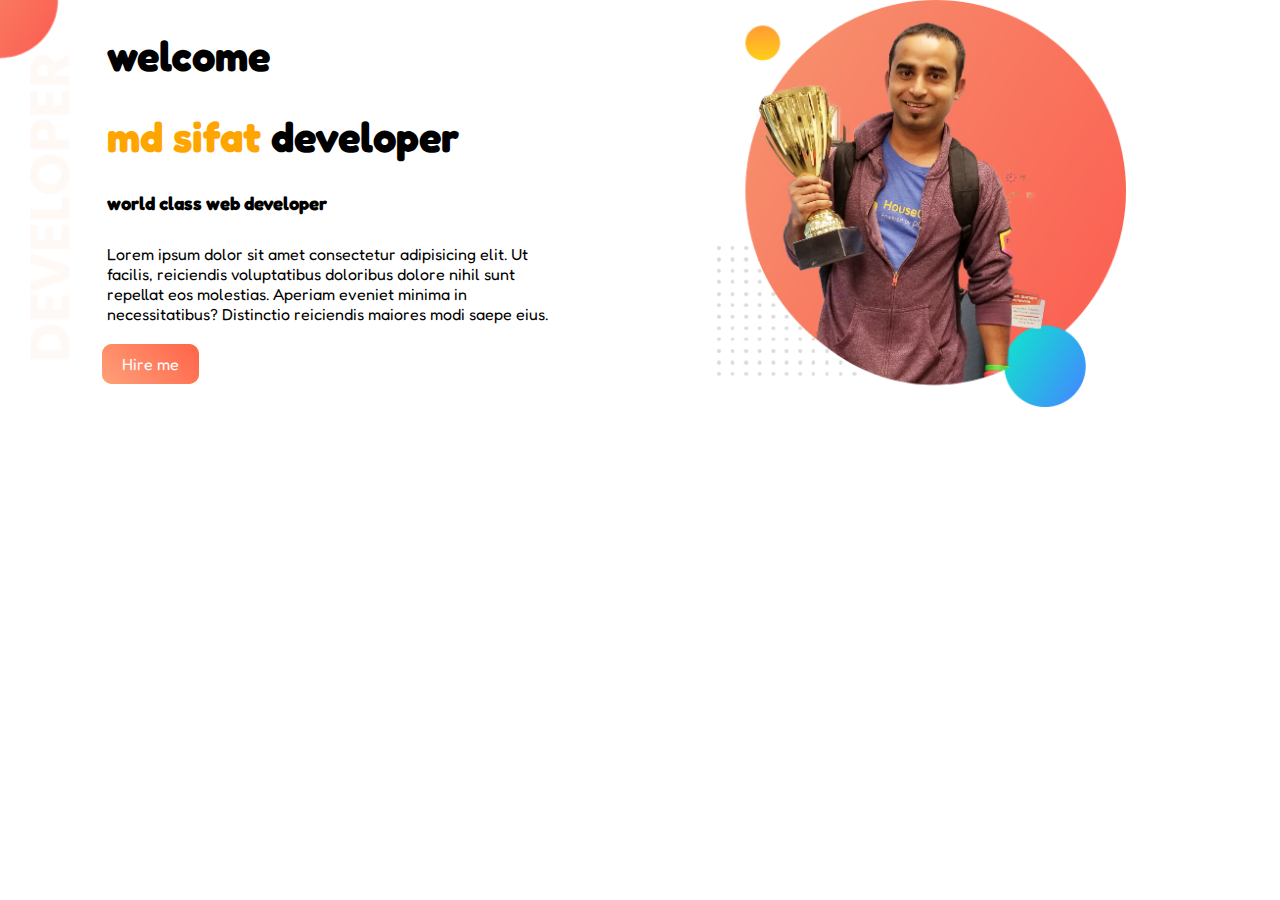
==== index.html @ a40a3963 "now push" ====
<!DOCTYPE html>
<html lang="en">
<head>
    <meta charset="UTF-8">
    <meta http-equiv="X-UA-Compatible" content="IE=edge">
    <meta name="viewport" content="width=device-width, initial-scale=1.0">
    <title>web developer md sifat</title>
    <link rel="preconnect" href="https://fonts.googleapis.com">
<link rel="preconnect" href="https://fonts.gstatic.com" crossorigin>
<link href="https://fonts.googleapis.com/css2?family=Fredoka&display=swap" rel="stylesheet">

    <link rel="stylesheet" href="style.css">
</head>
<body>
    <section class="topbanner"><div class="half" > <h1>welcome</h1>
        <h1><span class="name">md sifat</span> developer</h1>
        <h3><b>world class web developer</b></h3>
        <section><P class="p1">Lorem ipsum dolor sit amet consectetur adipisicing elit. Ut facilis, reiciendis voluptatibus doloribus dolore nihil sunt repellat eos molestias. Aperiam eveniet minima in necessitatibus? Distinctio reiciendis maiores modi saepe eius.</P>
        <a class="half1" target="_blank" href="https://youtu.be/UqnrDCNcV1A">Hire me</a></section></div>
        
        <div class="half"><img src="images/jhankar.png" alt=""></div></section>


       
</body>
</html>
---- style.css ----
body{
    font-family: 'Fredoka', sans-serif;
    margin: 0px;

}
h1{
    font-size: 42px;
    margin: 30px;
}
.name{
    color: orange;
}
h3{
    margin: 30px;
}
.p1{
    margin: 30px;
}
.half{
    width: 40%;
    float: left;
    margin-left: 4%;
    padding-left: 2%;
}
.half img{
    width: 80%;
    margin-left: 10%;
}
.topbanner{
    background-image: url(images/top-banner.png);
    background-repeat: no-repeat;
}
section{
    height: 400px;
    
}
.half1{
    margin-left: 5%;
    text-decoration: none;
    background-color: orange;
    padding: 10px 20px;
    border-radius: 10px;
    color: white;
    font-size: 700;
    background-image: linear-gradient(45deg,lightsalmon, tomato);
}
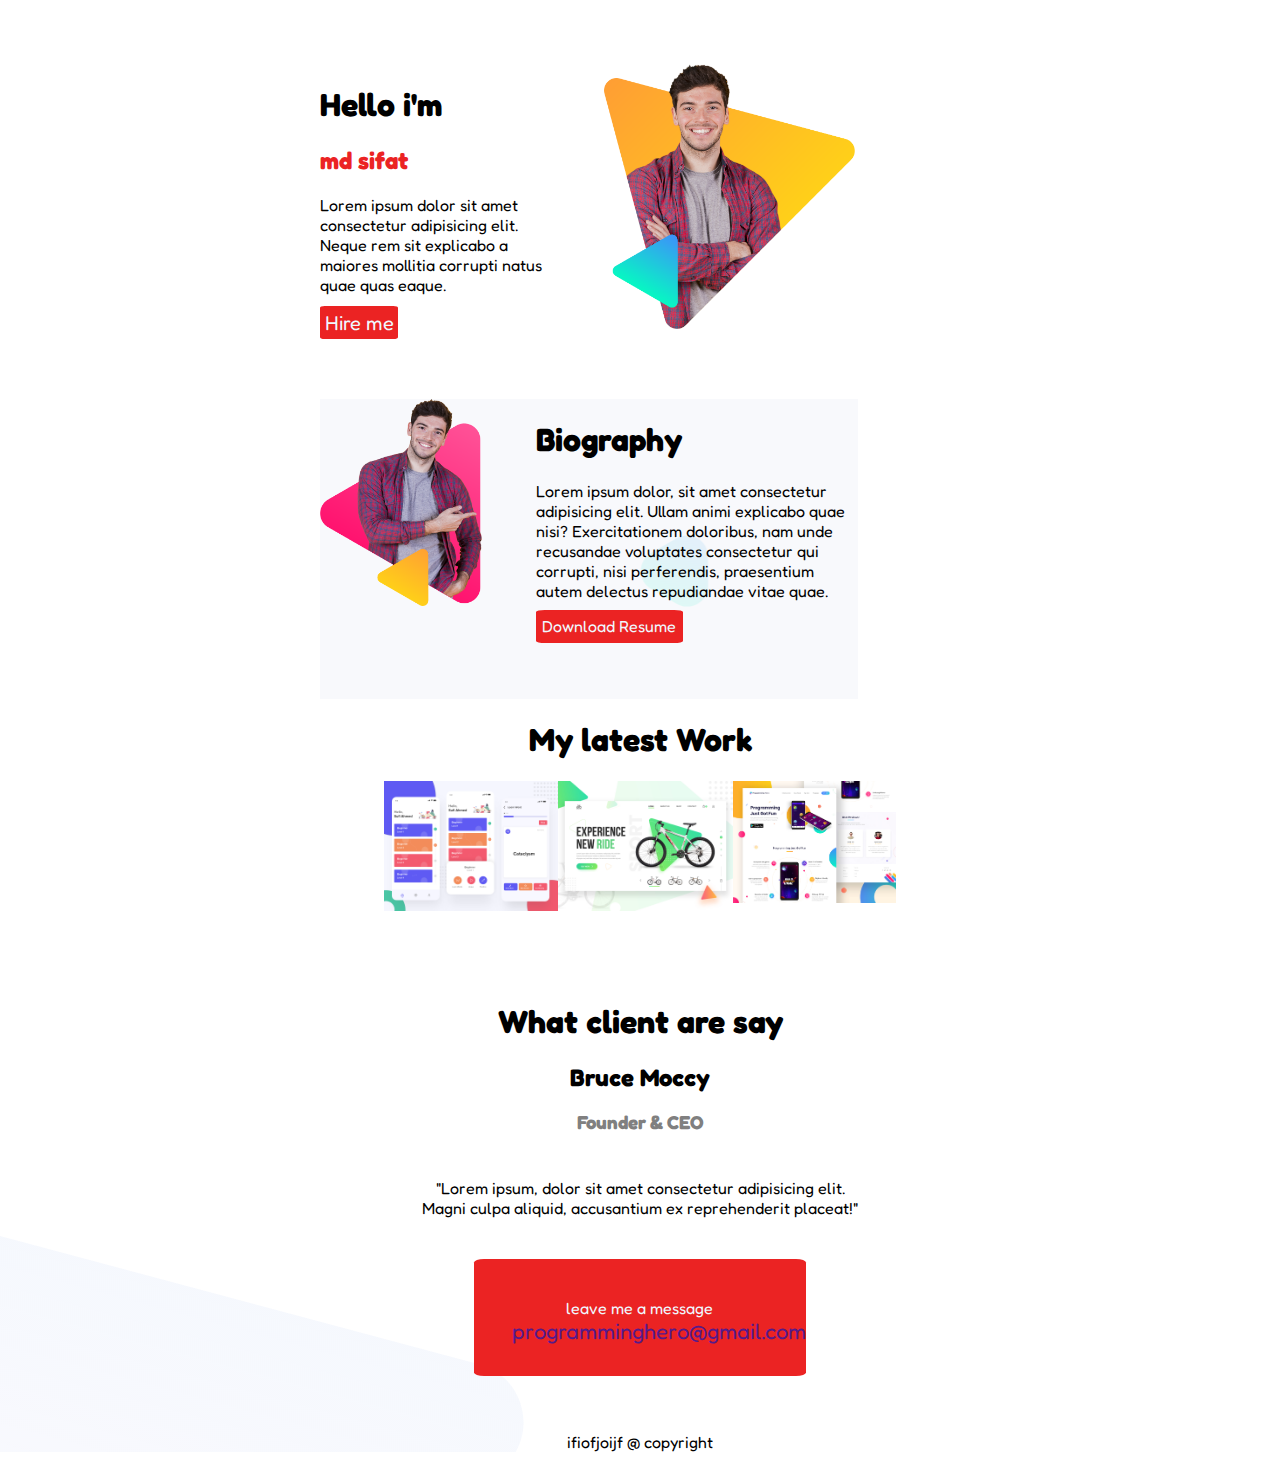
==== commit f6f61e78: "go for live" ====
--- a/index.html
+++ b/index.html
@@ -4,23 +4,63 @@
     <meta charset="UTF-8">
     <meta http-equiv="X-UA-Compatible" content="IE=edge">
     <meta name="viewport" content="width=device-width, initial-scale=1.0">
-    <title>web developer md sifat</title>
+    <title>md sifat</title>
     <link rel="preconnect" href="https://fonts.googleapis.com">
 <link rel="preconnect" href="https://fonts.gstatic.com" crossorigin>
 <link href="https://fonts.googleapis.com/css2?family=Fredoka&display=swap" rel="stylesheet">
-
     <link rel="stylesheet" href="style.css">
 </head>
 <body>
-    <section class="topbanner"><div class="half" > <h1>welcome</h1>
-        <h1><span class="name">md sifat</span> developer</h1>
-        <h3><b>world class web developer</b></h3>
-        <section><P class="p1">Lorem ipsum dolor sit amet consectetur adipisicing elit. Ut facilis, reiciendis voluptatibus doloribus dolore nihil sunt repellat eos molestias. Aperiam eveniet minima in necessitatibus? Distinctio reiciendis maiores modi saepe eius.</P>
-        <a class="half1" target="_blank" href="https://youtu.be/UqnrDCNcV1A">Hire me</a></section></div>
-        
-        <div class="half"><img src="images/jhankar.png" alt=""></div></section>
+    <section class="peter">
+        <div>
+            <h1>Hello i'm</h1>
+            <h2> <span id="pet">md sifat</span></h2>
+            <p>Lorem ipsum dolor sit amet consectetur adipisicing elit. Neque rem sit explicabo a maiores mollitia corrupti natus quae quas eaque.</p>
+            <a class="got" target="_blank" href="">Hire me</a>
+        </div>
+        <div class="peter1">
+            <img src="images/peter.png" alt="">
+        </div>
+    </section>
+
+    <section class="p2">
+        <div>
+            <img src="images/peter_dream.png" alt="">
+        </div>
+        <div class="p3">
+            <h1>Biography</h1>
+            <p>Lorem ipsum dolor, sit amet consectetur adipisicing elit. Ullam animi explicabo quae nisi? Exercitationem doloribus, nam unde recusandae voluptates consectetur qui corrupti, nisi perferendis, praesentium autem delectus repudiandae vitae quae.</p>
+            <a id="p4" target="_blank" href="">Download Resume</a>
+        </div>
+    </section>
+
+   
+            <h1 class="p4">My latest Work</h1>
+        <section class="p5">
+        <div>
+            <img src="images/work-1.png" alt="">
+        </div>
+        <div><img src="images/work-2.jpg" alt=""></div>
+        <div>
+            <img src="images/work-3.jpg" alt="">
+        </div>
+    </section>
 
 
-       
+    <section>
+        <footer class="p6">
+        <h1>What client are say</h1>
+        <h2>Bruce Moccy</h2>
+        <h3> <span id="p5">Founder & CEO</span></h3>
+        <p id="pp5">"Lorem ipsum, dolor sit amet consectetur adipisicing elit. <br> Magni culpa aliquid, accusantium ex reprehenderit placeat!"</p>
+        <div class="ppp5">
+            leave me a message<br>
+            <a id="ppp5" href="">programminghero@gmail.com</a>
+        </div>
+        
+        
+        <br><br>
+<p>ifiofjoijf @ copyright</p></footer>
+    </section>
 </body>
 </html>--- a/style.css
+++ b/style.css
@@ -1,46 +1,94 @@
 body{
     font-family: 'Fredoka', sans-serif;
-    margin: 0px;
-
+    margin: 0%;
 }
-h1{
-    font-size: 42px;
-    margin: 30px;
+.peter{
+    width: 40%;
+    display: inline-flex;
+    margin: 0% 5% 0% 5%;
+    margin-left: 20%;
+    padding: 5%;
+    background-image: url(images/header-bg.png);
 }
-.name{
-    color: orange;
+.peter img{
+    width: 110%;
 }
-h3{
-    margin: 30px;
+.peter1{
+    margin-left: 10% ;
 }
-.p1{
-    margin: 30px;
+#pet{
+    color: rgb(235, 35, 35);
 }
-.half{
-    width: 40%;
-    float: left;
-    margin-left: 4%;
-    padding-left: 2%;
-}
-.half img{
-    width: 80%;
-    margin-left: 10%;
-}
-.topbanner{
-    background-image: url(images/top-banner.png);
+.got{
+    background-color: rgb(235, 35, 35);
+    text-decoration: none;
+    font-size: 20px;
+    padding: 2%;
+    border-radius: 6%;
+    color: aliceblue;
     background-repeat: no-repeat;
 }
-section{
-    height: 400px;
-    
+/*complete first part*/
+
+.p2{
+    width: 42%;
+    display: inline-flex;
+    margin-left: 25%;
+    background-image: url(images/biography-bg.png);
+    background-repeat: no-repeat;
+    height: 300px;
 }
-.half1{
-    margin-left: 5%;
+.p3{
+    margin-left: 20%;
+}
+.p2 img{
+    width: 150%;
+}
+#p4{
+    background-color: rgb(235, 35, 35);
+    padding: 2%;
+    border-radius: 6%;
+    color: aliceblue;
     text-decoration: none;
-    background-color: orange;
-    padding: 10px 20px;
-    border-radius: 10px;
-    color: white;
-    font-size: 700;
-    background-image: linear-gradient(45deg,lightsalmon, tomato);
+}
+/* complete part 2 */
+
+.p4{
+    text-align: center;
+}
+.p5{
+    width: 40%;
+    display: inline-flex;
+    margin-left: 30%;
+    background-image: url(images/latest-work-bg.png);
+    height: 200px;
+}
+.p5 img{
+    width: 100%;
+}
+/* complete part 3 */
+
+.p6{
+    text-align: center;
+    background-image: url(images/footer-bg.png);
+}
+#p5{
+    color: gray;
+}
+#pp5{
+    padding: 2%;
+}
+#ppp5{
+    font-size: 22px;
+    text-decoration: none;
+}
+.ppp5{
+    background-color: rgb(235, 35, 35);
+    padding: 3%;
+    border-radius: 3%;
+    color: aliceblue;
+    height: 40px;
+    text-decoration: none;
+    width: 20%;
+    margin-left: 37%;
 }